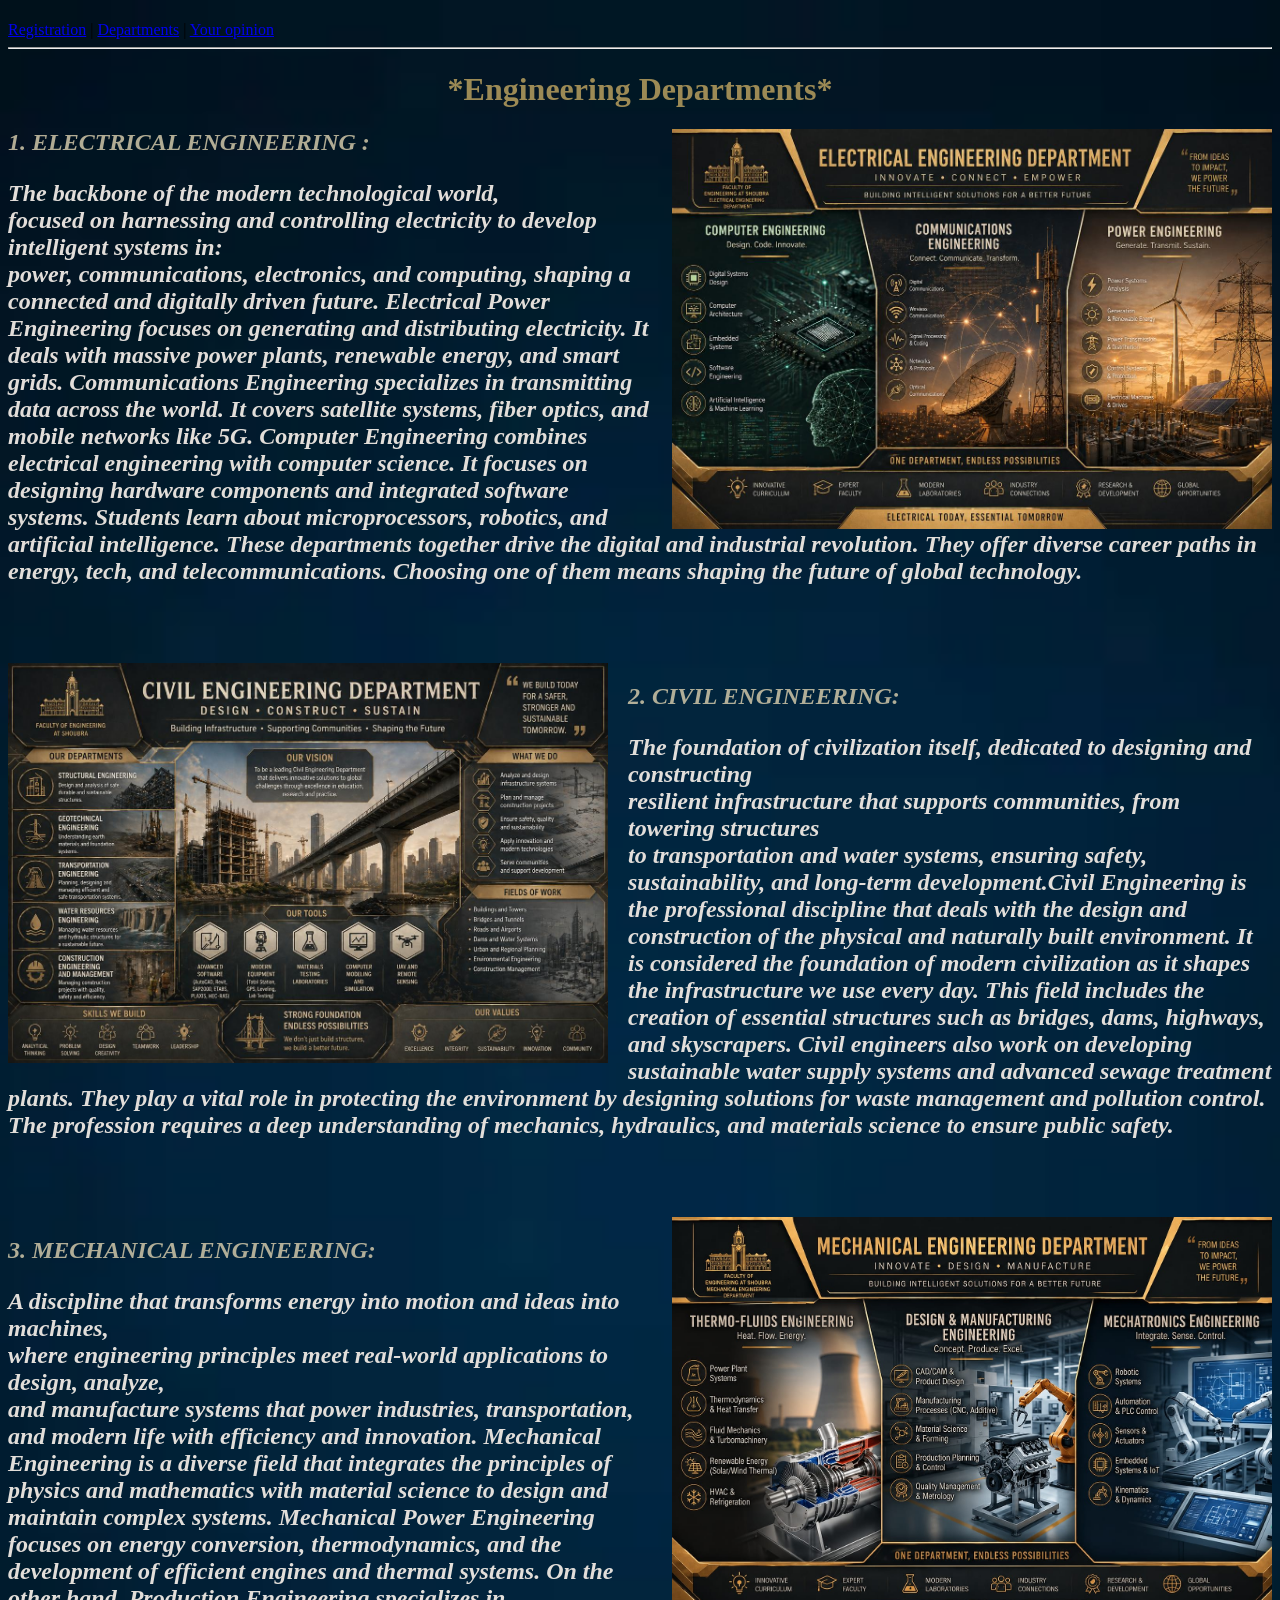
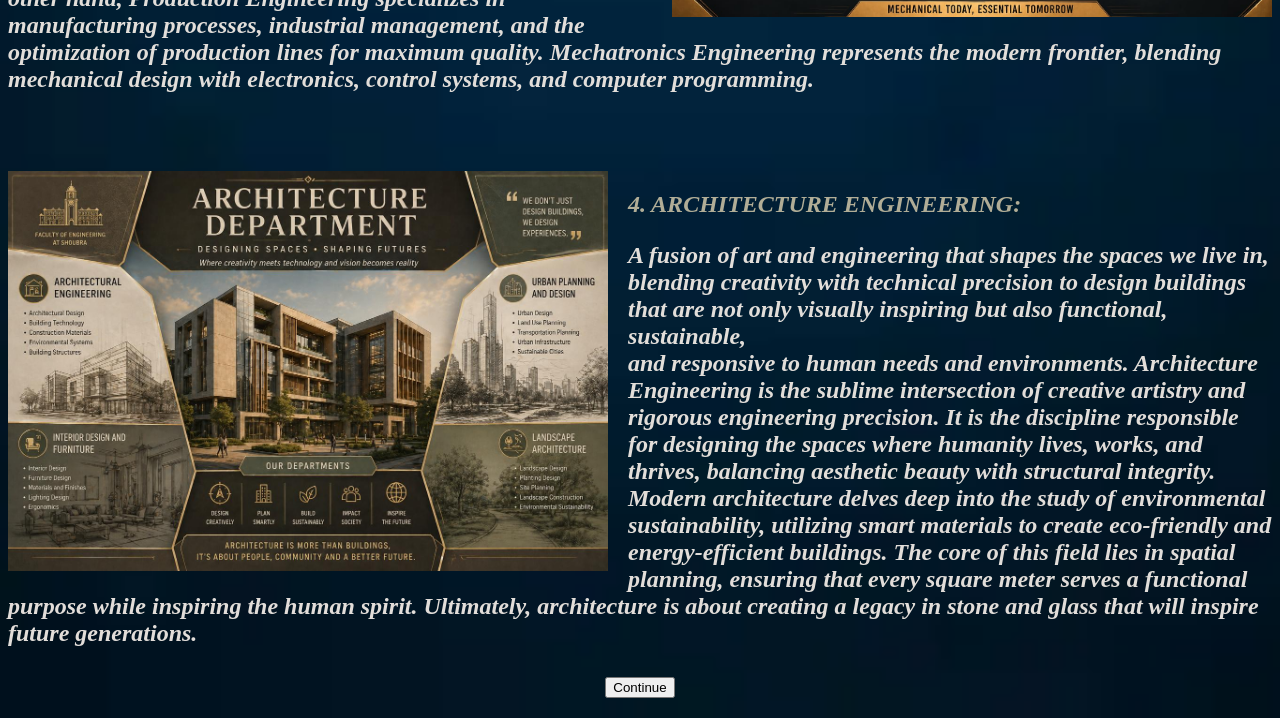
==== about.html @ ffae28c2 "Add files via upload" ====
<!DOCTYPE html>
<html lang="en" dir="ltr">
<head>
    <meta charset="UTF-8">
    <meta name="viewport"
    content="width=device-width, initial-scale=1.0">
    <title>:Engineering Departments</title>
    <link rel="stylesheet" href="style.css">

</head>
<body id="about-page"><h1 welcome please login></h1>
    <form action="about.html"></form>

    <nav>
        <a href="index.html">Registration</a> | 
        <a href="about.html">Departments</a> | 
        <a href="details.html">Your opinion</a>
    </nav>
    <hr>
    <form action="details.html" method="get">

    
    <h1 style="text-align:center;">*Engineering Departments*</h1>

<img src="img.elec.jpeg"
style="float: right;margin-left:20px; width:600px;"">
<h2 style="text-align: left;">1. ELECTRICAL ENGINEERING :
    <p style="color:rgba(234, 229, 224, 0.964) ;">The backbone of the modern technological world,<br>
         focused on harnessing and controlling electricity to develop intelligent systems in:
          <br>power,
          communications, electronics, and computing, shaping a connected and digitally driven future.
          Electrical Power Engineering focuses on generating and distributing electricity.
It deals with massive power plants, renewable energy, and smart grids.
Communications Engineering specializes in transmitting data across the world.
It covers satellite systems, fiber optics, and mobile networks like 5G.
Computer Engineering combines electrical engineering with computer science.
It focuses on designing hardware components and integrated software systems.
Students learn about microprocessors, robotics, and artificial intelligence.
These departments together drive the digital and industrial revolution.
They offer diverse career paths in energy, tech, and telecommunications.
Choosing one of them means shaping the future of global technology.
    </h2>
        </p>

<br><br><br>

<img src="img.civ.jpeg"
style="float: left;margin-right:20px; width:600px;">

<h2 style="text-align: left;">2. CIVIL ENGINEERING:
<p style="color:rgba(234, 229, 224, 0.964) ;">
The foundation of civilization itself,
 dedicated to designing and constructing <br>resilient infrastructure that supports communities,
 from towering structures <br>to transportation and water systems, ensuring safety, sustainability,
  and long-term development.Civil Engineering is the professional discipline that deals with
   the design and construction of the physical and naturally built environment.
   It is considered the foundation of modern civilization as it shapes the infrastructure we use every day.
    This field includes the creation of essential structures such as bridges, dams, highways, and skyscrapers. 
    Civil engineers also work on developing sustainable water supply systems and advanced sewage treatment plants. 
    They play a vital role in protecting the environment by designing solutions for waste management and pollution control. 
    The profession requires a deep understanding of mechanics, hydraulics, and materials science to ensure public safety. 
</h2>
   </p>
   
<br><br><br>

<img src="img.mech.jpeg"
style="float: right;margin-left:20px; width:600px;">

<h2 style="text-align: left;">3. MECHANICAL ENGINEERING:
  <p style="color:rgba(234, 229, 224, 0.964) ;"> A discipline that transforms energy into motion and ideas into machines,<br>
     where engineering principles meet real-world applications to design, analyze, <br>
    and manufacture systems that power industries, transportation, and modern life with efficiency and innovation.
    Mechanical Engineering is a diverse field that integrates the principles of physics and mathematics with material
     science to design and maintain complex systems. Mechanical Power Engineering focuses on energy conversion, thermodynamics,
      and the development of efficient engines and thermal systems. On the other hand,
       Production Engineering specializes in manufacturing processes, industrial management,
        and the optimization of production lines for maximum quality. 
        Mechatronics Engineering represents the modern frontier, blending mechanical design with electronics,
         control systems, and computer programming.
  </h2>
</p>

<br><br><br>
<img src="img.arch.jpeg"
style="float: left;margin-right:20px; width:600px;">


<h2 style="text-align: left;">4. ARCHITECTURE ENGINEERING:
<p style="color:rgba(234, 229, 224, 0.964) ;">
A fusion of art and engineering that shapes the spaces we live in,<br>
 blending creativity with technical precision to design buildings<br>
  that are not only visually inspiring but also functional, sustainable,<br>
   and responsive to human needs and environments.
   Architecture Engineering is the sublime intersection of creative artistry and rigorous engineering precision. 
   It is the discipline responsible for designing the spaces where humanity lives, works, and thrives,
    balancing aesthetic beauty with structural integrity.
     Modern architecture delves deep into the study of environmental sustainability,
      utilizing smart materials to create eco-friendly and energy-efficient buildings.
       The core of this field lies in spatial planning, 
       ensuring that every square meter serves a functional purpose while inspiring the human spirit.
       Ultimately, architecture is about creating a legacy in stone and glass that will inspire future generations.
</h2>
</p>
<h2 style="text-align:center;">
<input type="submit" value="Continue">
</h2>
 </form>
 
</body>
</html>
---- style.css ----
#index-page {
    background-image:url(img.back.jpeg);
background-size:cover;
background-position: center;
background-repeat: no-repeat;
min-height:100vh;
}
#about-page {
    background-image:url(img6.webp);
background-size:cover;
background-position: center;
background-repeat: no-repeat;
min-height:100vh;
}
#details-page
    {
    background-image:url(img6.webp);
background-size:cover;
background-position: center;
background-repeat: no-repeat;
min-height:100vh;

}
h1 {font-style:inherit;
    color: rgb(156, 138, 85);}
h2,h3 {
    font-style: oblique;
    color:rgba(210, 201, 170, 0.845);
}
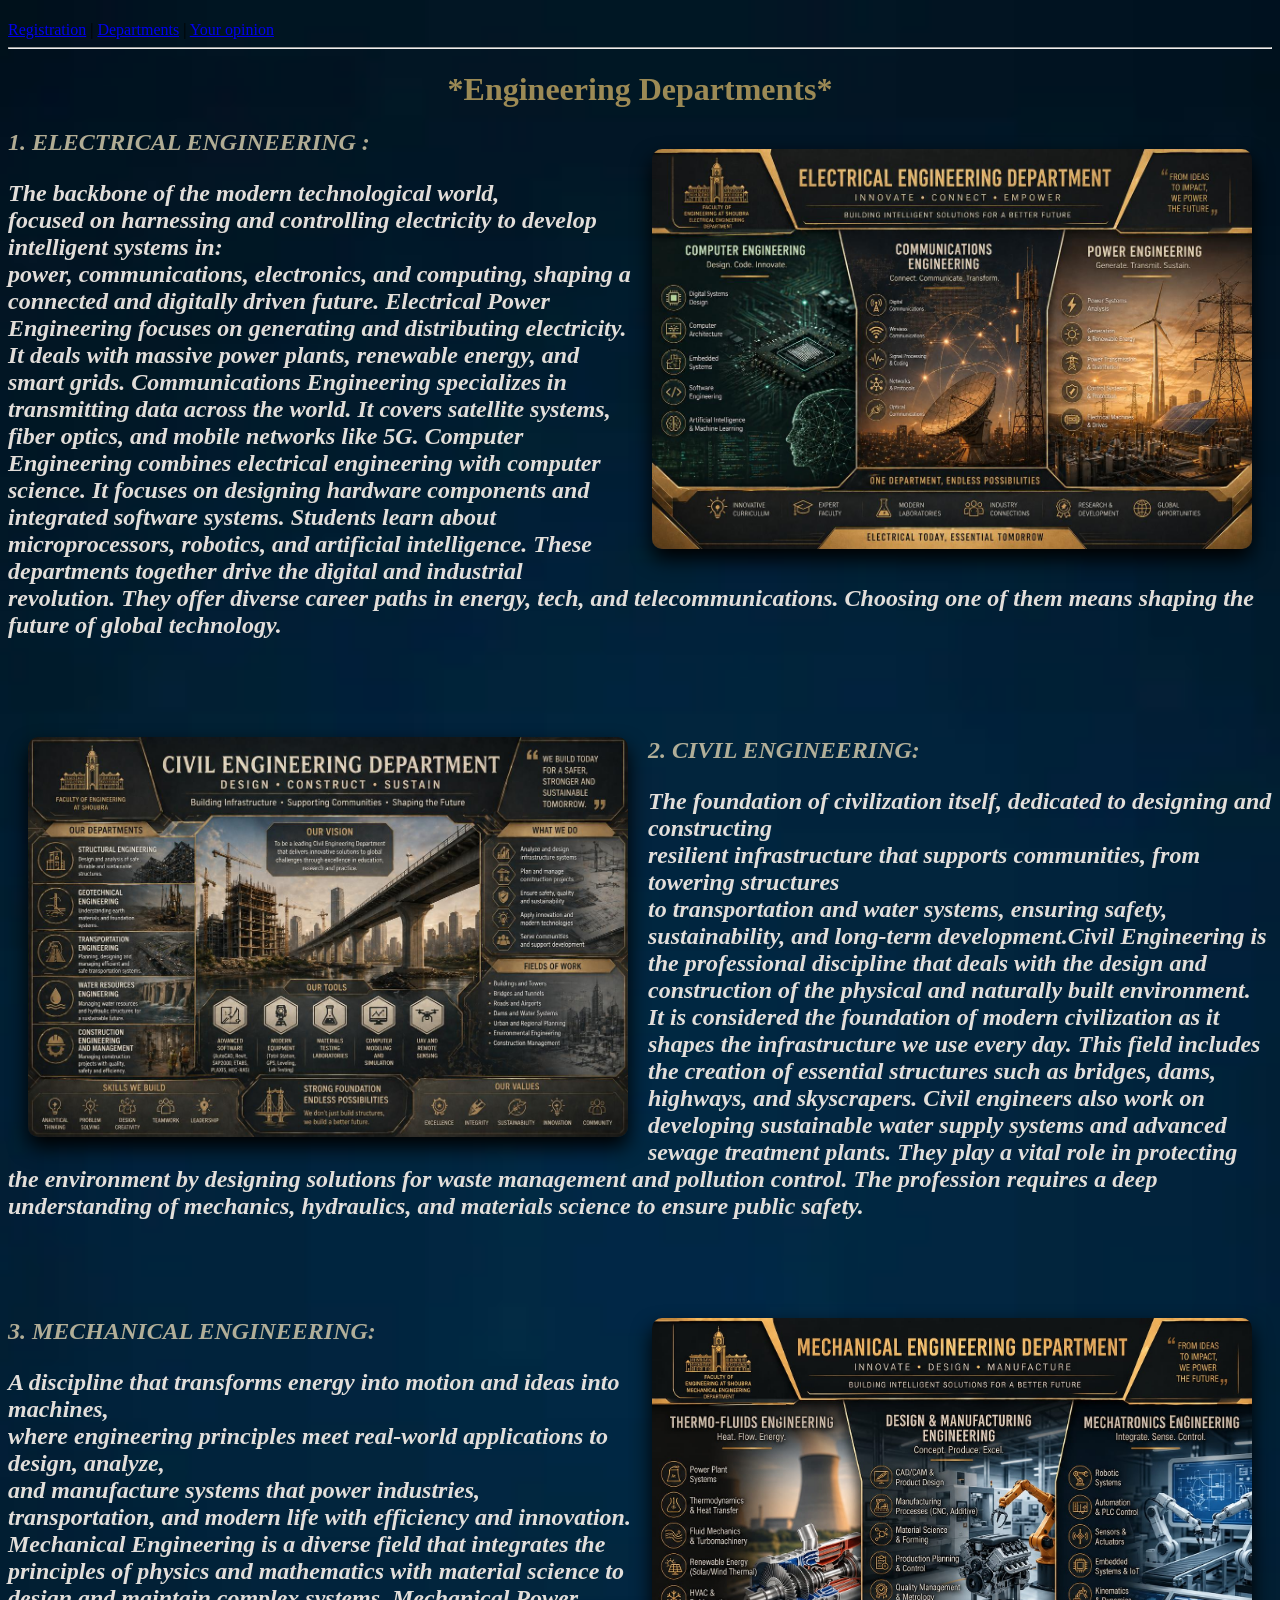
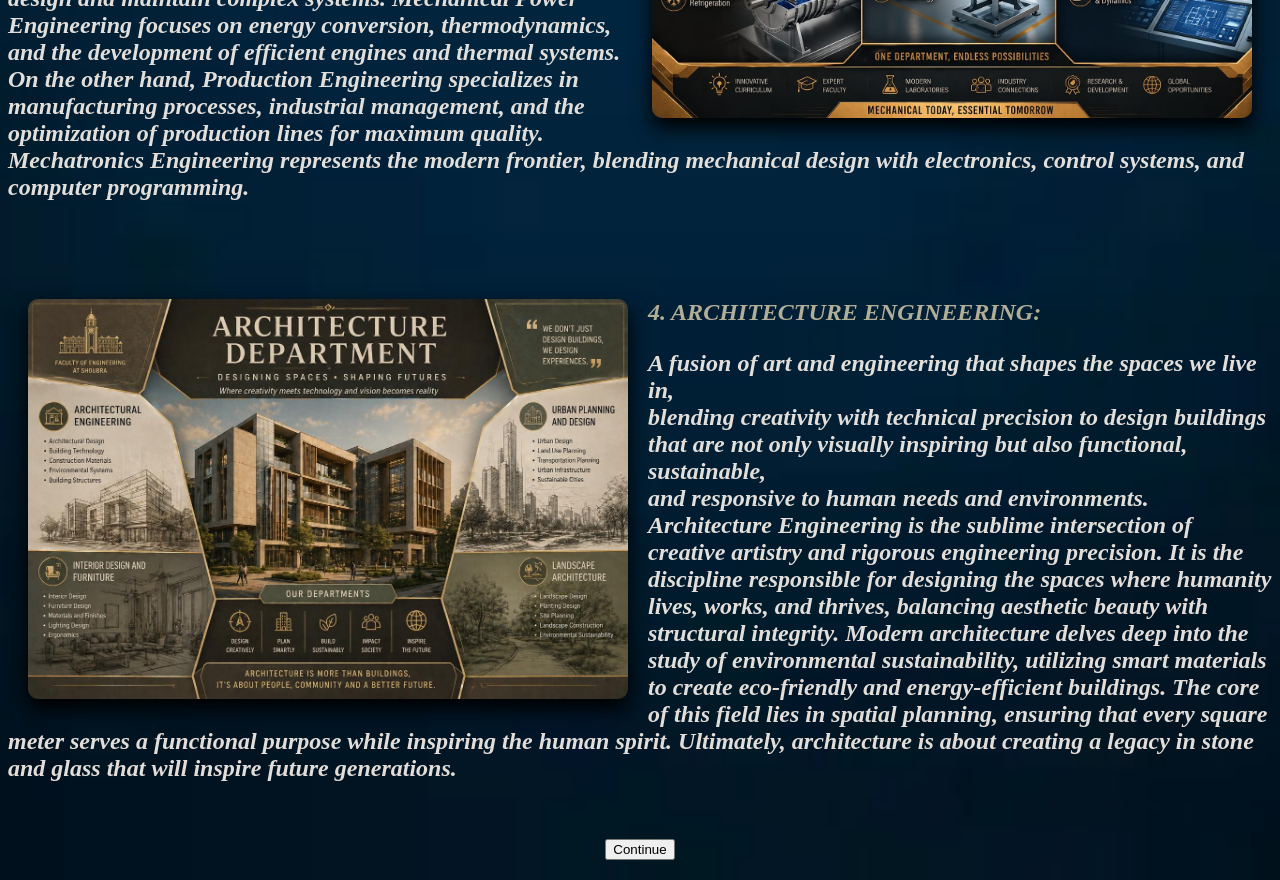
==== commit c8305c65: "Update about.html" ====
--- a/about.html
+++ b/about.html
@@ -103,9 +103,10 @@
 </h2>
 </p>
 <h2 style="text-align:center;">
+    <br>
 <input type="submit" value="Continue">
 </h2>
  </form>
  
 </body>
-</html>+</html>
--- a/style.css
+++ b/style.css
@@ -29,9 +29,17 @@
 }
 
 
+img{  
+    border-radius: 10px;
+    box-shadow:0px 10px 20px rgba(0, 0, 0 ,1);
+    margin: 20px ;
+    transition: 0.3s;
+}
 
 
 
 
 
 
+
+
